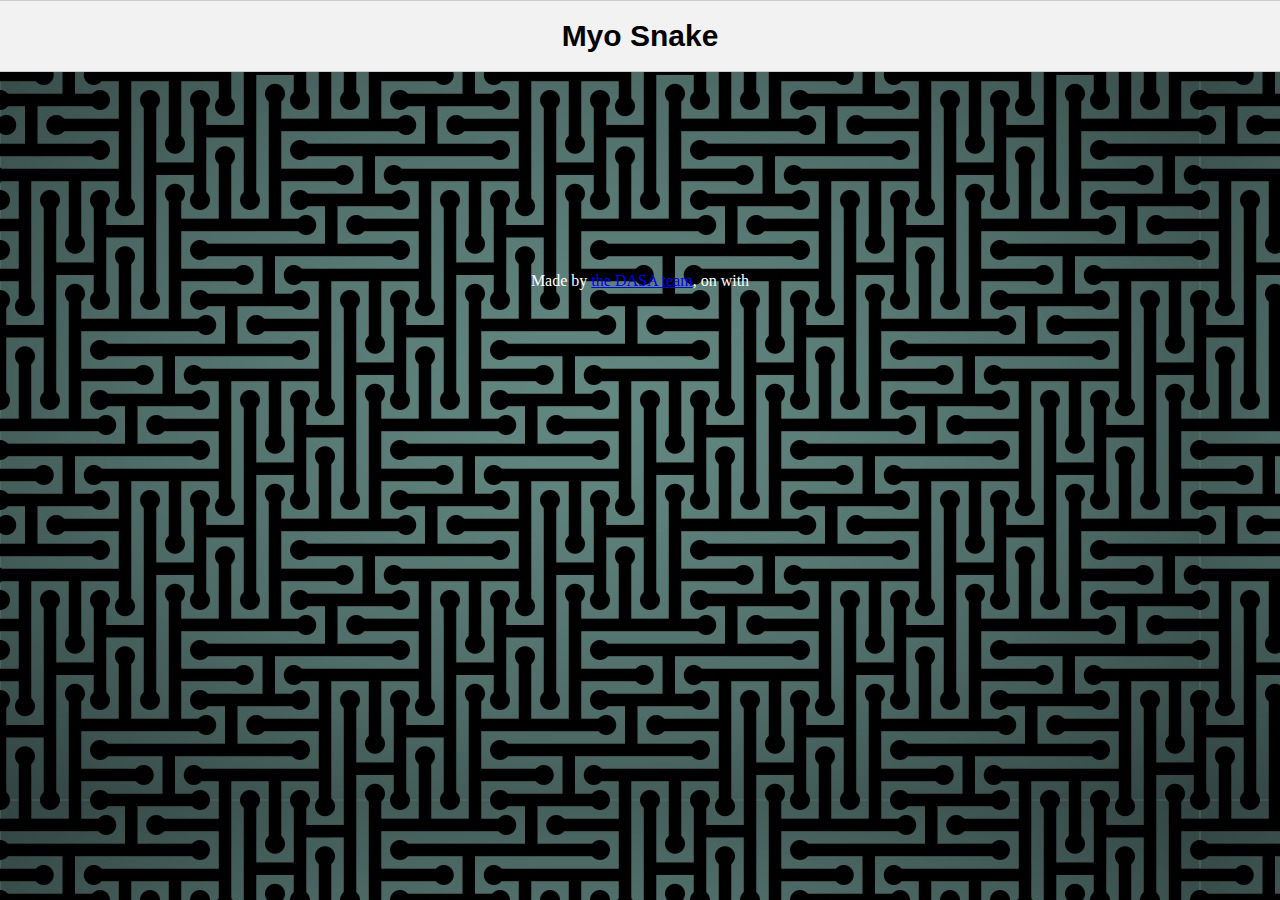
==== index.html @ 106918f3 "test 3" ====
<head>
  <link rel = "stylesheet" href = "css/bootstrap.min.css">
  <link rel = "stylesheet" href="font/font-awesome-4.7.0/css/font-awesome.css"/>
  <link rel = "stylesheet" href = "css/style.css" type = "text/css">
  <script src="js/jquery-3.1.1.js" type="text/javascript"></script>
  <script src="js/bootstrap.min.js" type="text/javascript"></script>
  <script src="js/snake.js" type="text/javascript"></script>
  <script>
  var audio = new Audio('sound/music.mp3');
  function play_music()
  {

    if(audio.paused){
      audio.play();

    }else{
      audio.pause();
    }
  }
  audio.onended = function() {
    audio.currentTime = 0;
    audio.play()
  }
  </script>

<html>
<body>
  <nav id="nav" class="navbar navbar-default">
    <div class="container-fluid">
      <div class="navbar-left">
        <a class="navbar-link" href = "#" onclick= "play_music()"><i class = "fa fa-play fa-lg"></i></a>
        <a class="navbar-link" href = "#" onclick= "play_music()"><i class = "fa fa-play fa-lg"></i></a>
      </div>

      <div class="navbar-right">
        <h4 class = "navbar-link" id="score"></h4>
      </div>
      <div class="navbar-center">
        <h2 class = "navbar-link" id="title" href = "https://github.com/ICS4U-DASA/dasa.github.io">Myo Snake<i class = "fa fa-gamepad fa-lg"></i></h2>
      </div>
    </div>
  </nav>
  <canvas id="canvas"></canvas>
  <section>
    <footer>
      <div class="container-fluid">
       <div>Made by <a href = "https://github.com/ICS4U-DASA" target="_blank"> the DASA team</a>, on <a href="https://github.com/ICS4U-DASA/dasa.github.io" target="_blank"><i class="fa fa-github fa-lg"></i></a> with <i class="fa fa-code fa-lg"></i></div>
      </div>
    </footer>
  </section>

</body>
</html>
---- css/style.css ----
html{
  overflow-y: hidden;
}

body {
  width:100%;
  weight:100%;
  background: url(../img/bg.png) repeat;
  text-align: center;
  overflow-x: hidden;
  margin: 0px 10px 25px 0px;
}


a:visited {
  color: #73F300;
  text-decoration: none;
}


a:hover {
  color: #73F300;
  text-decoration: underline
}


h1 {
  font-family: 'Enriqueta', arial, serif;
  line-height: 1.25;
  margin: 0 0 10px;
  font-size: 40px;
  font-weight: bold;

}
h2{
  font-family: 'Enriqueta', arial, serif;
  line-height: 50px;
  margin: 0 0 10px;
  font-size: 30px;
  font-weight: bold;
}
h4{
  font-family: 'Enriqueta', arial, serif;
  line-height: 50px;
  margin: 0 0 10px;
  font-size: 20px;
  font-weight: bold;

}}


p {
  color: #333333;
  font-family: 'Enriqueta', arial, serif;
  font-size: 16px;
  font-weight: 300;
  line-height: 1.5625;
  margin-bottom: 15px;
}

.header {
  padding: 30px 0;
  border-top: 10px solid #778492;
  background:
}


#nav {
    width: 100%;
    margin: 0;
    padding: 0;
    text-align: center;
    list-style: none;
    background-color: #f2f2f2;
    border-width: 0px;
    border-bottom: 1px solid #ccc;
    border-top: 1px solid #ccc;
    border-radius: 0;
    float: none;
    line-height: 50px;

}


#canvas{
  padding-top: 20px;
}

footer{
  padding-top: 30px;
  color: white;
}
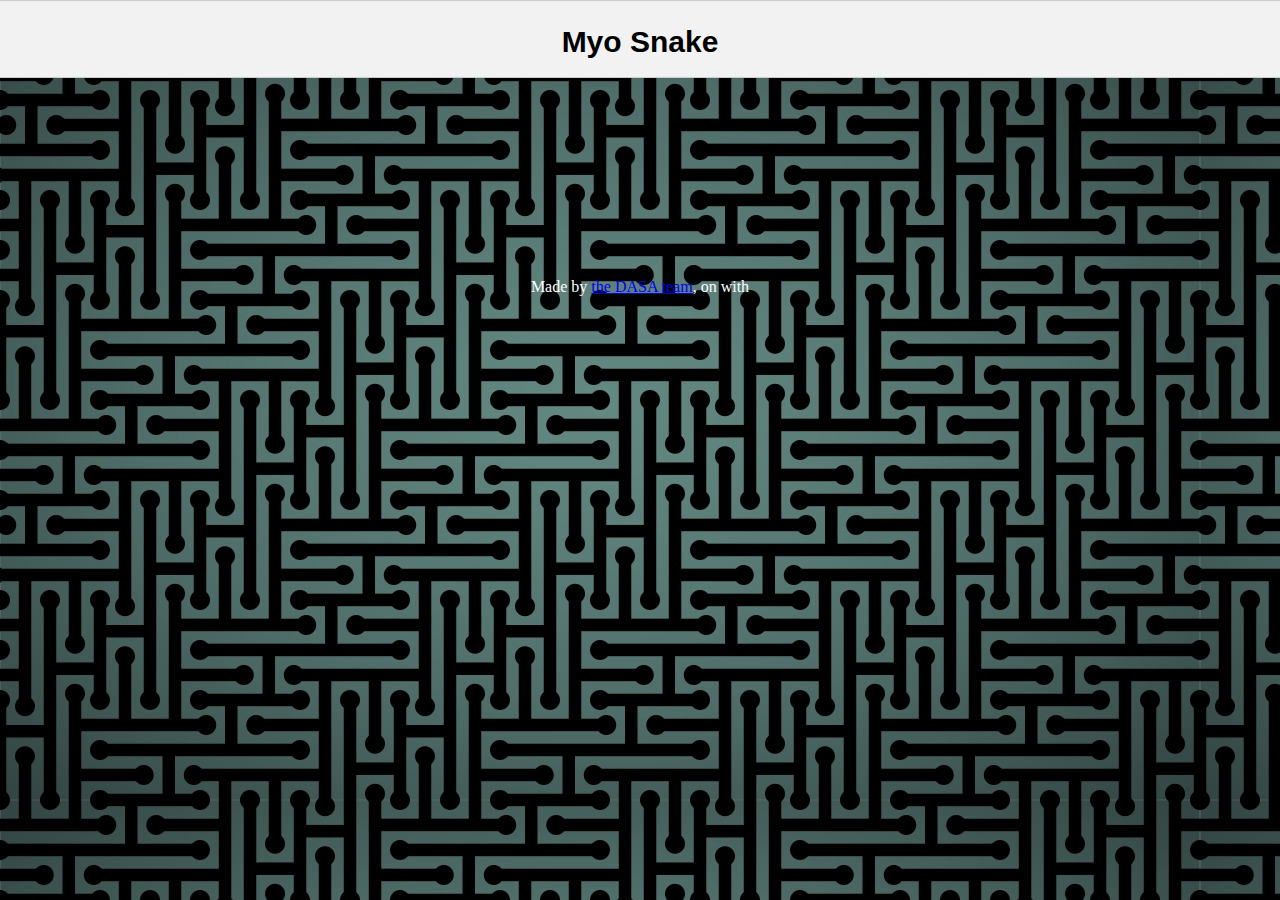
==== commit b2b385f7: "Fix entered play button" ====
--- a/index.html
+++ b/index.html
@@ -29,7 +29,7 @@
     <div class="container-fluid">
       <div class="navbar-left">
         <a class="navbar-link" href = "#" onclick= "play_music()"><i class = "fa fa-play fa-lg"></i></a>
-        <a class="navbar-link" href = "#" onclick= "play_music()"><i class = "fa fa-play fa-lg"></i></a>
+        <p> </p>
       </div>
 
       <div class="navbar-right">
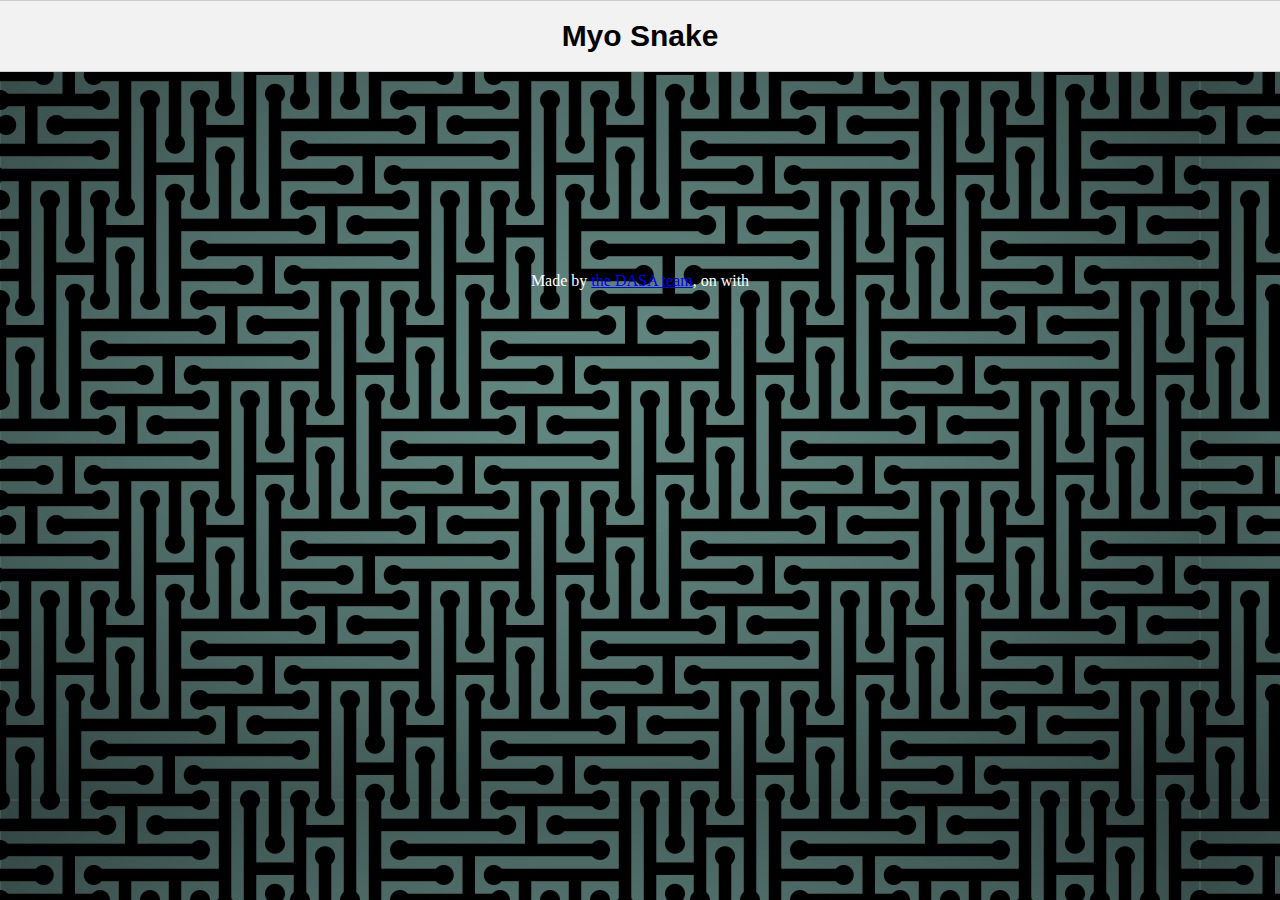
==== commit d68eebac: "Repeat added for centring" ====
--- a/index.html
+++ b/index.html
@@ -21,6 +21,10 @@
     audio.currentTime = 0;
     audio.play()
   }
+  function repeat_music()
+  {
+    audio.currentTime = 0;
+  }
   </script>
 
 <html>
@@ -28,8 +32,11 @@
   <nav id="nav" class="navbar navbar-default">
     <div class="container-fluid">
       <div class="navbar-left">
+
         <a class="navbar-link" href = "#" onclick= "play_music()"><i class = "fa fa-play fa-lg"></i></a>
-        <p> </p>
+        <a class="navbar-link" href = "#" onclick= "repeat_music()"><i class = "fa fa-repeat fa-lg"></i></a>
+
+
       </div>
 
       <div class="navbar-right">
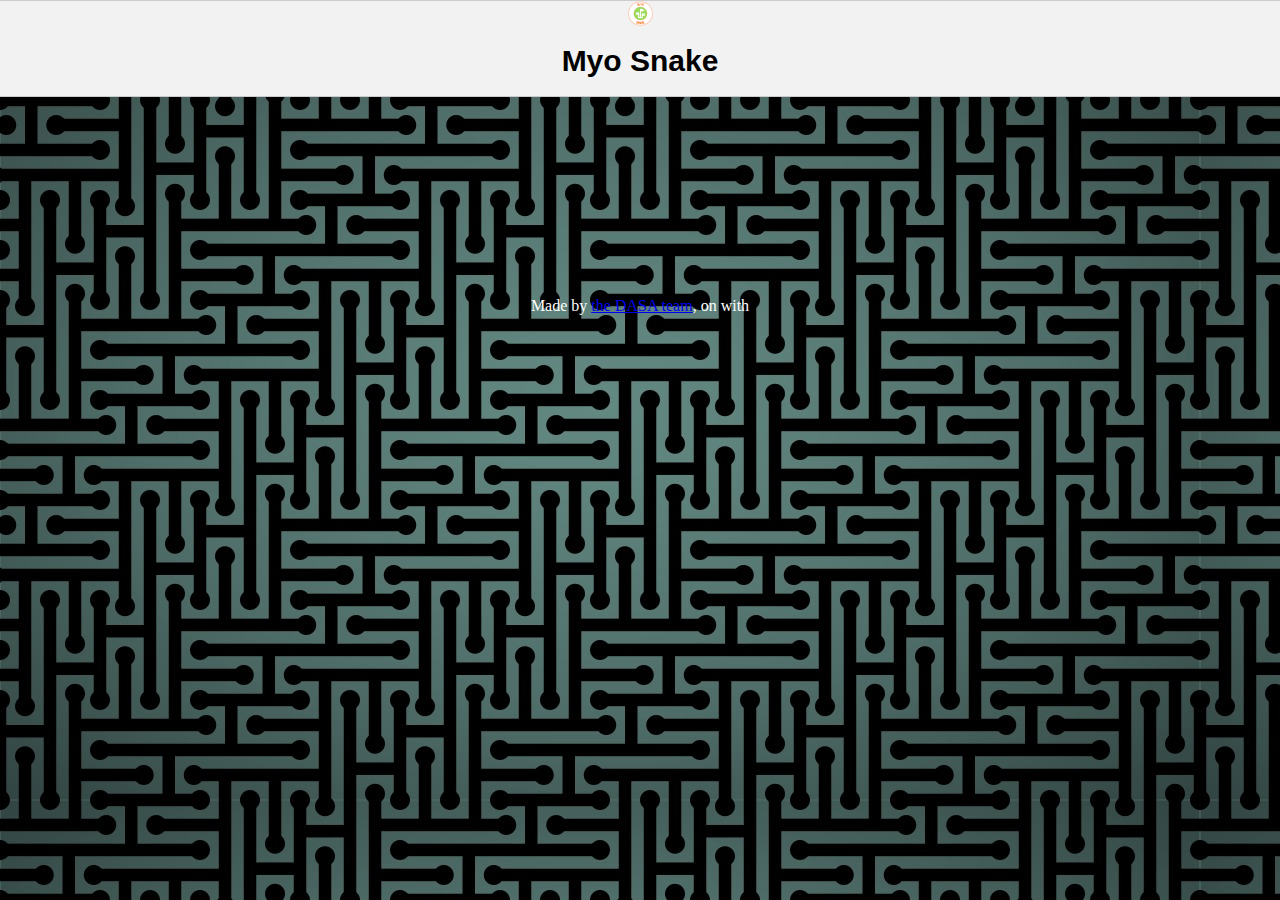
==== commit c962441b: "fix button and sound auto looping" ====
--- a/index.html
+++ b/index.html
@@ -1,4 +1,7 @@
 <head>
+  <title>MyoSnake</title>
+  <link rel="shortcut icon" href="img/favicon.ico" type="image/x-icon">
+  <link rel="icon" href="img/favicon.ico" type="image/x-icon">
   <link rel = "stylesheet" href = "css/bootstrap.min.css">
   <link rel = "stylesheet" href="font/font-awesome-4.7.0/css/font-awesome.css"/>
   <link rel = "stylesheet" href = "css/style.css" type = "text/css">
@@ -32,9 +35,9 @@
   <nav id="nav" class="navbar navbar-default">
     <div class="container-fluid">
       <div class="navbar-left">
+        <a class="navbar-brand"> <img src= "img/logo.png" width=25vw height=25vh alt = "logo"> </a>
+        <a class="navbar-link" onclick= "play_music()"><i style="margin-top:20px;"class = "fa fa-play fa-lg"></i></a>
 
-        <a class="navbar-link" href = "#" onclick= "play_music()"><i class = "fa fa-play fa-lg"></i></a>
-        <a class="navbar-link" href = "#" onclick= "repeat_music()"><i class = "fa fa-repeat fa-lg"></i></a>
 
 
       </div>
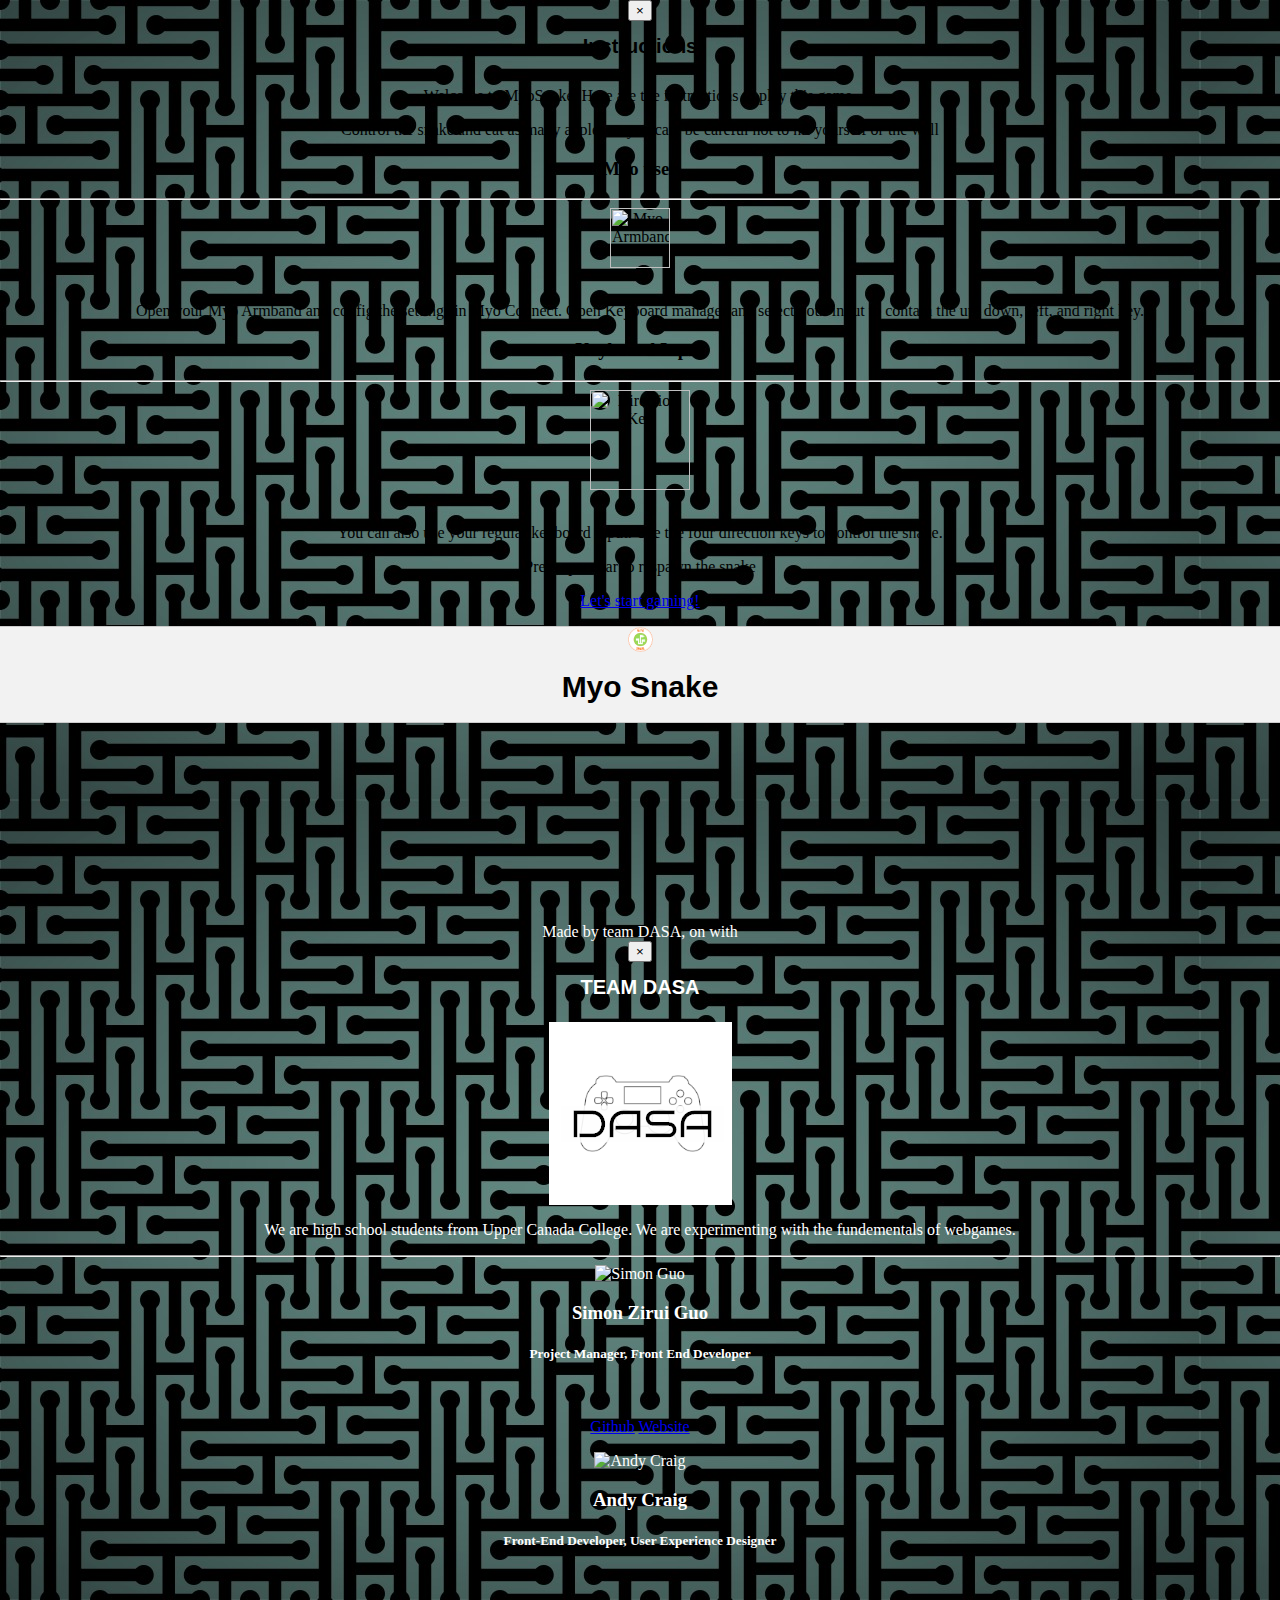
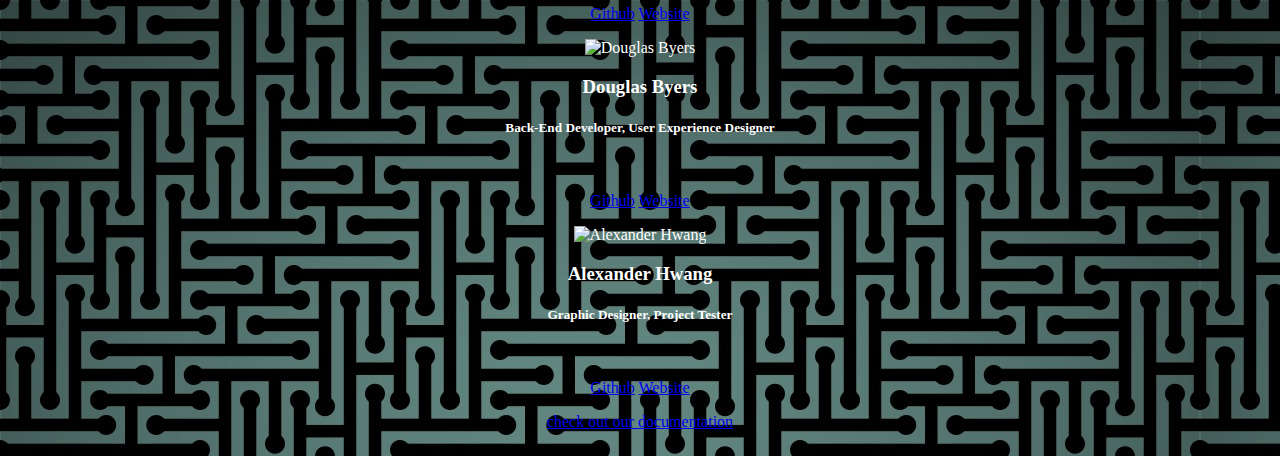
==== commit 554fe8fe: "added game instructions" ====
--- a/index.html
+++ b/index.html
@@ -8,6 +8,11 @@
   <script src="js/jquery-3.1.1.js" type="text/javascript"></script>
   <script src="js/bootstrap.min.js" type="text/javascript"></script>
   <script src="js/snake.js" type="text/javascript"></script>
+  <script type="text/javascript">
+  $(document).ready(function () {
+    $('#instructions').modal('show');
+  });
+  </script>
   <script>
   var audio = new Audio('sound/music.mp3');
   function play_music()
@@ -28,25 +33,59 @@
   {
     audio.currentTime = 0;
   }
+
   </script>
 
 <html>
 <body>
+    <div id="instructions" class="modal fade">
+      <div class="modal-dialog">
+          <div class="modal-content">
+              <div class="modal-header">
+                  <button type="button" class="close" data-dismiss="modal" aria-hidden="true">×</button>
+                  <h4 class="modal-title">Instructions</h4>
+              </div>
+              <div class="modal-body">
+  				        <p>Welcome to MyoSnake. Here are the instructions to play this game.</p>
+                  <p>Control the snake and eat as many apples as you can, be careful not to hit yourself or the wall</p>
+                  <div class="row">
+                    <div class="col-md-6">
+                      <h3>Myo user</h3>
+                      <hr>
+                      <img src="img/myo.png" alt="Myo Armband" width="60px;">
+                      <br>
+                      <br>
+                      <p>Open your Myo Armband and config the settings in Myo Connect. Open Keyboard manager and select your input to contain the up, down, left, and right key.</p>
+                    </div>
+                    <div class="col-md-6">
+                      <h3>Keyboard Input</h3>
+                      <hr>
+                      <img src="img/key.svg" alt="Direction Key" width="100px;">
+                      <br>
+                      <br>
+                      <p>You can also use your regular keyboard input. Use the four direction keys to control the snake.</p>
+                    </div>
+                  </div>
+                  <p>Press spacebar to respawn the snake</p>
+              </div>
+              <div class="modal-footer teamDasa">
+                <center><p><a href="https://github.com/ICS4U-DASA/dasa.github.io/wiki" target="_blank" class="btn btn-default btn-lg teamDasa-button" data-dismiss="modal">Let's start gaming!</a></p></center>
+              </div>
+          </div>
+      </div>
+  </div>
   <nav id="nav" class="navbar navbar-default">
     <div class="container-fluid">
       <div class="navbar-left">
         <a class="navbar-brand"> <img src= "img/logo.png" width=25vw height=25vh alt = "logo"> </a>
         <a class="navbar-link" onclick= "play_music()"><i style="margin-top:20px;"class = "fa fa-play fa-lg"></i></a>
-
-
-
       </div>
 
       <div class="navbar-right">
         <h4 class = "navbar-link" id="score"></h4>
       </div>
       <div class="navbar-center">
-        <h2 class = "navbar-link" id="title" href = "https://github.com/ICS4U-DASA/dasa.github.io">Myo Snake<i class = "fa fa-gamepad fa-lg"></i></h2>
+        <h2 class = "navbar-link" id="title" href = "https://github.com/ICS4U-DASA/dasa.github.io">Myo Snake</h2>
       </div>
     </div>
   </nav>
@@ -54,7 +93,72 @@
   <section>
     <footer>
       <div class="container-fluid">
-       <div>Made by <a href = "https://github.com/ICS4U-DASA" target="_blank"> the DASA team</a>, on <a href="https://github.com/ICS4U-DASA/dasa.github.io" target="_blank"><i class="fa fa-github fa-lg"></i></a> with <i class="fa fa-code fa-lg"></i></div>
+       <div>Made by <a data-toggle="modal" data-target="#teamDASA" target="_blank"> team DASA</a>, on <a href="https://github.com/ICS4U-DASA/dasa.github.io" target="_blank"><i class="fa fa-github fa-lg"></i></a> with <i class="fa fa-code fa-lg"></i></div>
+      </div>
+      <!-- Modal -->
+      <div class="modal fade" id="teamDASA" role="dialog">
+        <div class="modal-dialog modal-lg teamDasa">
+          <div class="modal-content">
+            <div class="modal-header">
+              <button type="button" class="close" data-dismiss="modal">&times;</button>
+              <h4 class="modal-title">TEAM DASA</h4>
+            </div>
+            <div class="modal-body">
+              <img src="img/dasa.png" alt="TEAM DASA LOGO">
+              <p>We are high school students from Upper Canada College. We are experimenting with the fundementals of webgames.</p>
+              <hr>
+              <div class="row">
+                <div class="col-sm-6 col-md-3">
+                  <div class="thumbnail">
+                    <img src="img/team/simon.jpg" alt="Simon Guo">
+                    <div class="caption">
+                      <h3>Simon Zirui Guo</h3>
+                      <h5>Project Manager, Front End Developer</h5>
+                      <br>
+                      <p><a target="_blank" href="https://github.com/simonguozirui" class="btn btn-default" role="button">Github</a> <a target="_blank" href="http://simonguo.tech" class="btn btn-default" role="button">Website</a></p>
+                    </div>
+                  </div>
+                </div>
+                <div class="col-sm-6 col-md-3">
+                  <div class="thumbnail">
+                    <img src="img/team/andy.jpg" alt="Andy Craig">
+                    <div class="caption">
+                      <h3>Andy Craig</h3>
+                      <h5>Front-End Developer, User Experience Designer</h5>
+                      <br>
+                      <p><a target="_blank" href="https://github.com/AndyCraig1" class="btn btn-default" role="button">Github</a> <a target="_blank" href="http://andycraig.tech/" class="btn btn-default" role="button">Website</a></p>
+                    </div>
+                  </div>
+                </div>
+                <div class="col-sm-6 col-md-3">
+                  <div class="thumbnail">
+                    <img src="img/team/douglas.jpg" alt="Douglas Byers">
+                    <div class="caption">
+                      <h3>Douglas Byers</h3>
+                      <h5>Back-End Developer, User Experience Designer</h5>
+                      <br>
+                      <p><a target="_blank" href="https://github.com/orgs/ICS4U-DASA/people/DouglasByers" class="btn btn-default" role="button">Github</a> <a target="_blank" href="https://github.com/orgs/ICS4U-DASA/people/DouglasByers" class="btn btn-default" role="button">Website</a></p>
+                    </div>
+                  </div>
+                </div>
+                <div class="col-sm-6 col-md-3">
+                  <div class="thumbnail">
+                    <img src="img/team/alex.png" alt="Alexander Hwang">
+                    <div class="caption">
+                      <h3>Alexander Hwang</h3>
+                      <h5>Graphic Designer, Project Tester</h5>
+                      <br>
+                      <p><a target="_blank" href="https://github.com/MrAlexanderHwang" class="btn btn-default" role="button">Github</a> <a  target="_blank" href="https://github.com/MrAlexanderHwang" class="btn btn-default" role="button">Website</a></p>
+                    </div>
+                  </div>
+                </div>
+              </div>
+            </div>
+            <div class="modal-footer">
+              <center><p><a href="https://github.com/ICS4U-DASA/dasa.github.io/wiki" target="_blank" class="btn btn-default btn-lg teamDasa-button" role="button">check out our documentation</a></p></center>
+            </div>
+          </div>
+        </div>
       </div>
     </footer>
   </section>
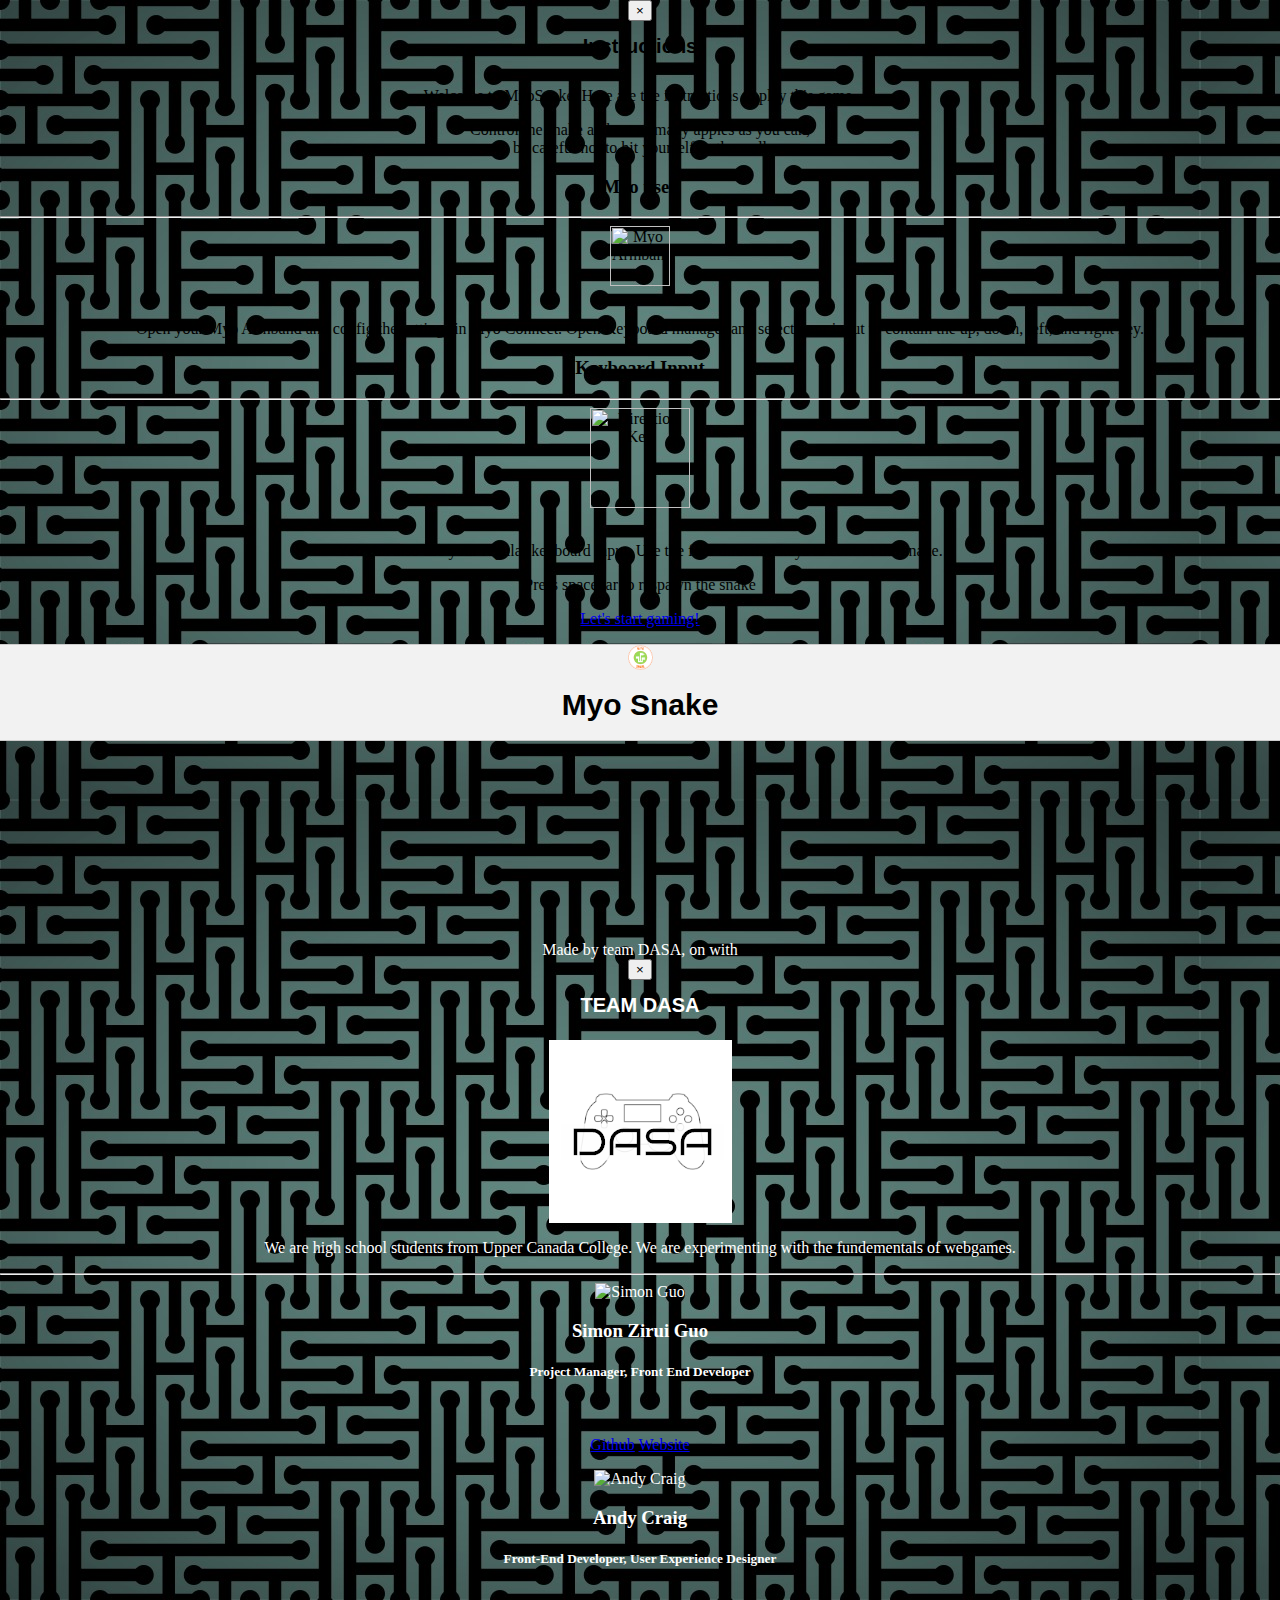
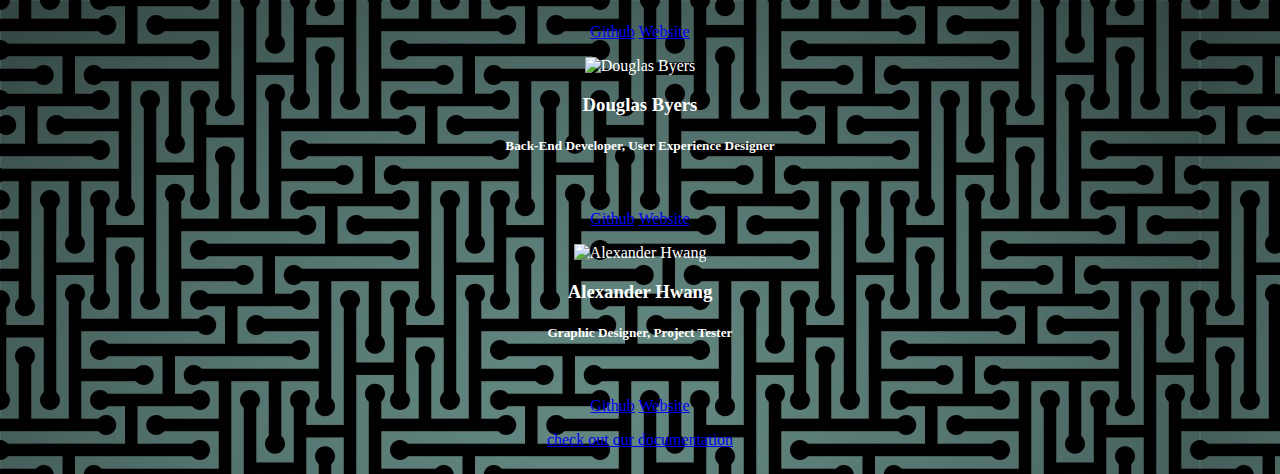
==== commit fcd1083d: "new line for the next sentence" ====
--- a/index.html
+++ b/index.html
@@ -47,7 +47,7 @@
               </div>
               <div class="modal-body">
   				        <p>Welcome to MyoSnake. Here are the instructions to play this game.</p>
-                  <p>Control the snake and eat as many apples as you can, be careful not to hit yourself or the wall</p>
+                  <p>Control the snake and eat as many apples as you can, <br />be careful not to hit yourself or the wall</p>
                   <div class="row">
                     <div class="col-md-6">
                       <h3>Myo user</h3>
